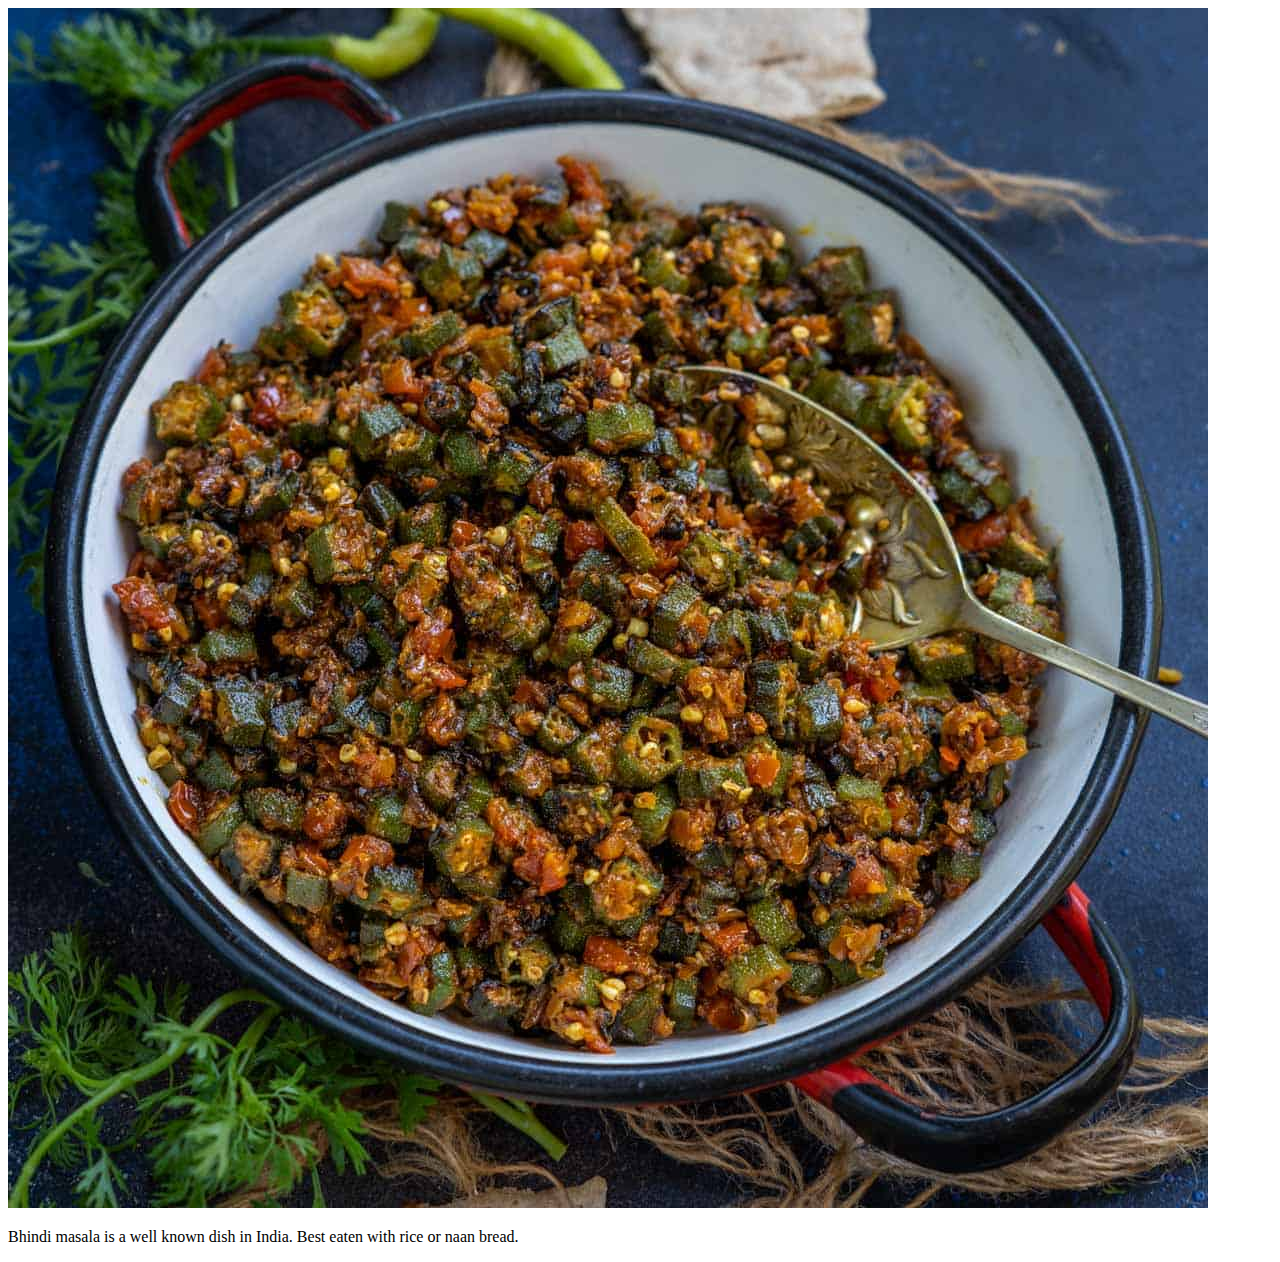
==== recipes/bhindimasala.html @ 776b1b79 "Added new images and links to recipe website" ====
<!DOCTYPE html>
<html lang="en">
<head>
    <meta charset="UTF-8">
    <meta http-equiv="X-UA-Compatible" content="IE=edge">
    <meta name="viewport" content="width=device-width, initial-scale=1.0">
    <title>Bhindi Masala</title>
</head>
<body>
    <img src="images/Bhindi masala.jpeg" alt="Bhindi">
    <p>Bhindi masala is a well known dish in India. Best eaten with rice or naan bread.</p>
    
</body>
</html>
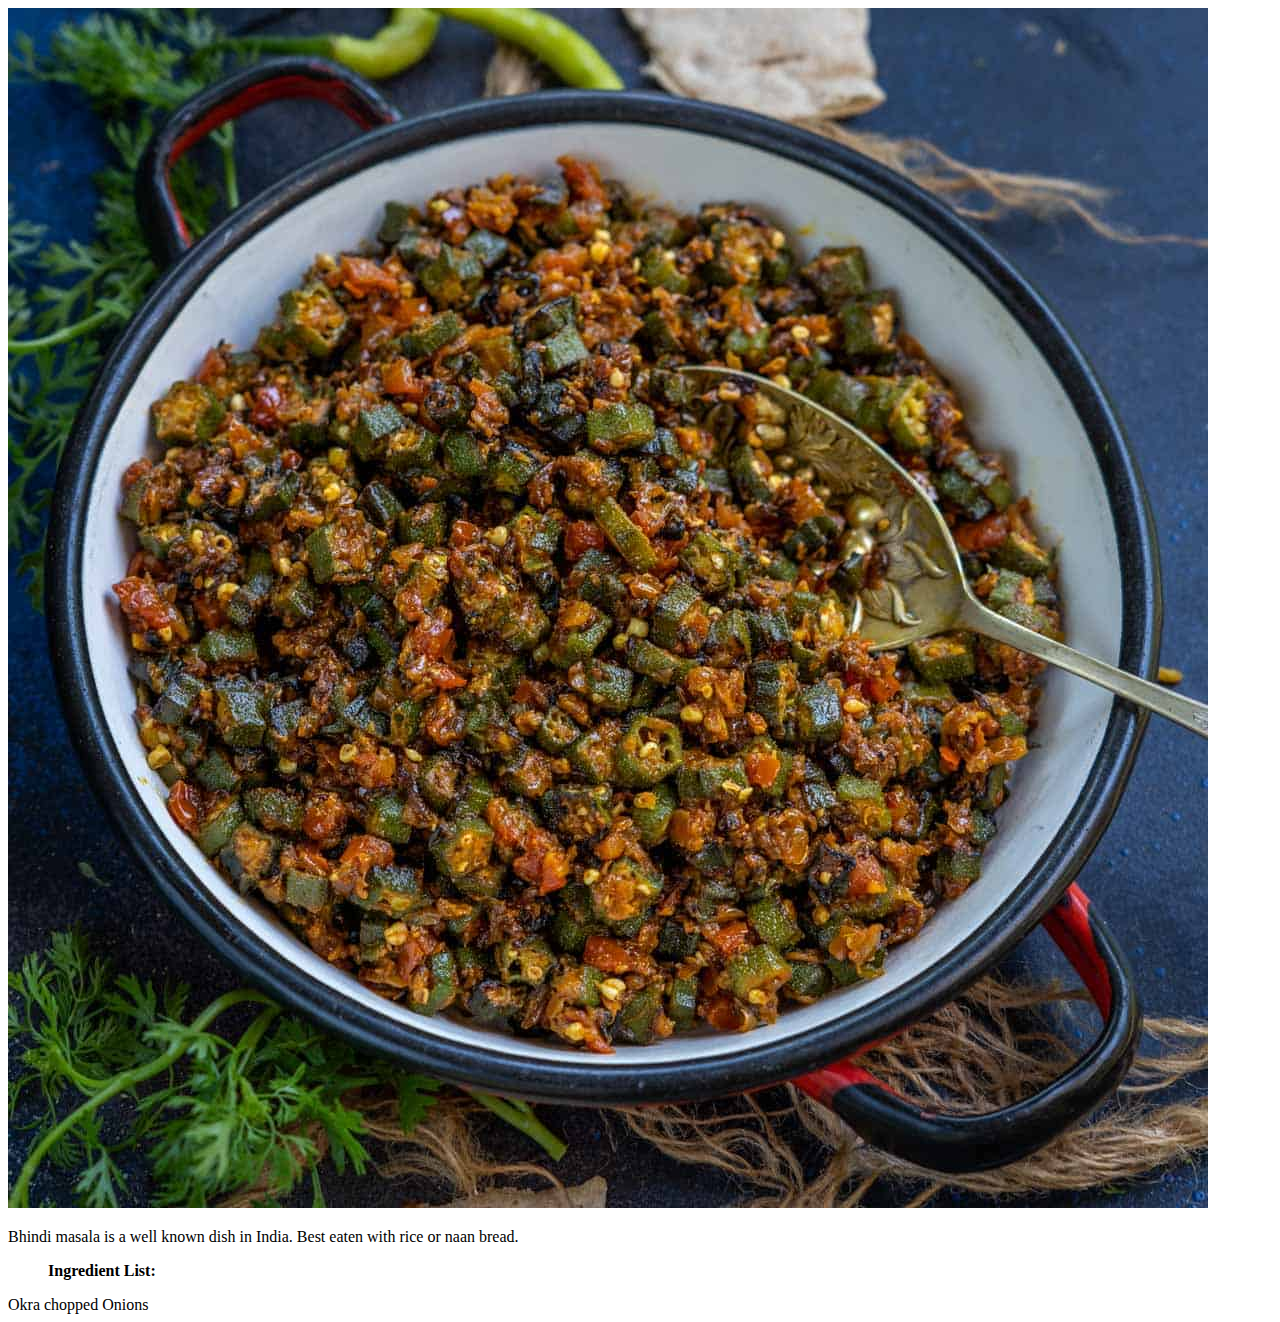
==== commit 2ce6386c: "Added ingredient list to bhindimasala" ====
--- a/recipes/bhindimasala.html
+++ b/recipes/bhindimasala.html
@@ -9,6 +9,9 @@
 <body>
     <img src="images/Bhindi masala.jpeg" alt="Bhindi">
     <p>Bhindi masala is a well known dish in India. Best eaten with rice or naan bread.</p>
-    
+<ul><strong>Ingredient List:</strong></ul>
+    <il>Okra chopped</il>
+    <il>Onions</il>
+    <il></il>
 </body>
 </html>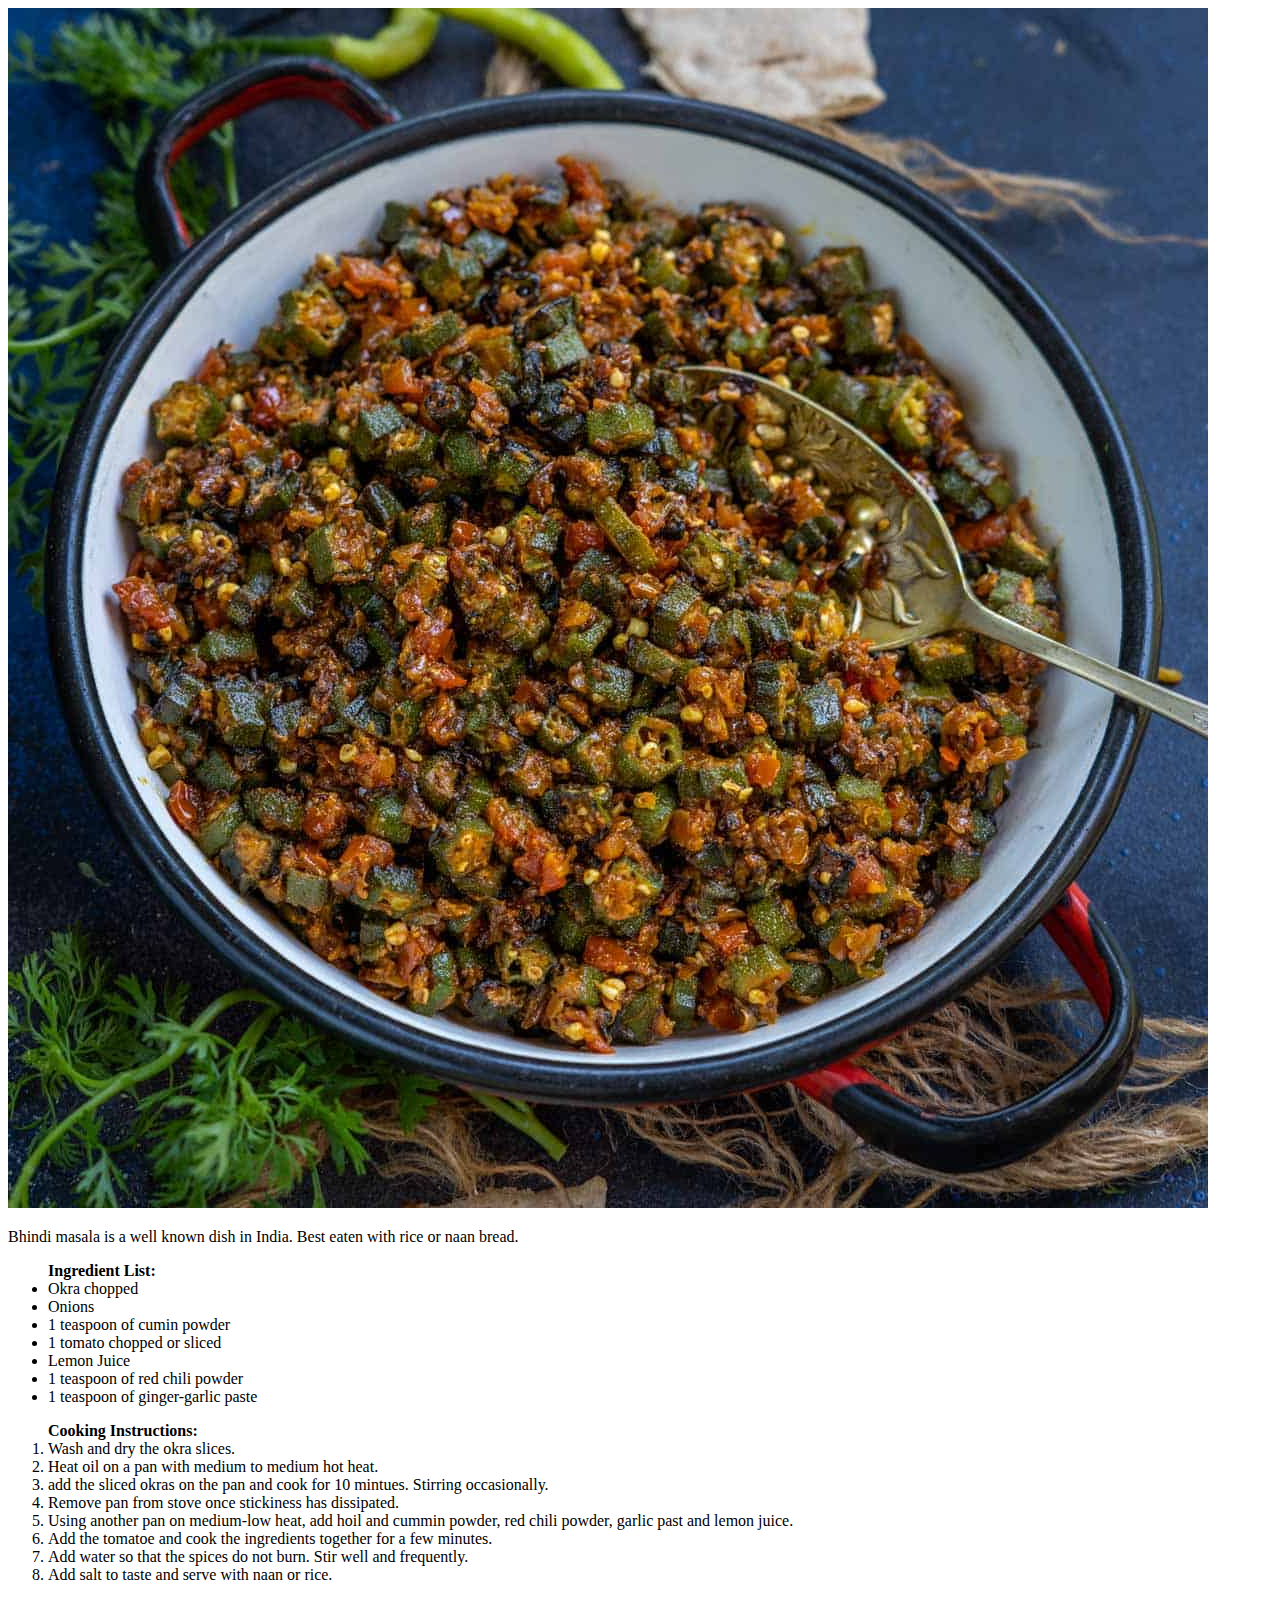
==== commit 417dc009: "Added more ingredients and corrected spelling." ====
--- a/recipes/bhindimasala.html
+++ b/recipes/bhindimasala.html
@@ -9,9 +9,23 @@
 <body>
     <img src="images/Bhindi masala.jpeg" alt="Bhindi">
     <p>Bhindi masala is a well known dish in India. Best eaten with rice or naan bread.</p>
-<ul><strong>Ingredient List:</strong></ul>
-    <il>Okra chopped</il>
-    <il>Onions</il>
-    <il></il>
+<ul><strong>Ingredient List:</strong>
+    <li>Okra chopped</li>
+    <li>Onions</li>
+    <li>1 teaspoon of cumin powder</li>
+    <li>1 tomato chopped or sliced</li>
+    <li>Lemon Juice</li>
+    <li>1 teaspoon of red chili powder</li>
+    <li>1 teaspoon of ginger-garlic paste</li></ul>
+<ol><strong>Cooking Instructions:</strong>
+    <li>Wash and dry the okra slices.</li>
+    <li>Heat oil on a pan with medium to medium hot heat.</li>
+    <li>add the sliced okras on the pan and cook for 10 mintues. Stirring occasionally.</li>
+    <li>Remove pan from stove once stickiness has dissipated.</li>
+    <li>Using another pan on medium-low heat, add hoil and cummin powder, red chili powder, garlic past and lemon juice.</li>
+    <li>Add the tomatoe and cook the ingredients together for a few minutes.</li>
+    <li>Add water so that the spices do not burn. Stir well and frequently.</li>
+    <li>Add salt to taste and serve with naan or rice.</li>
+</ol>
 </body>
 </html>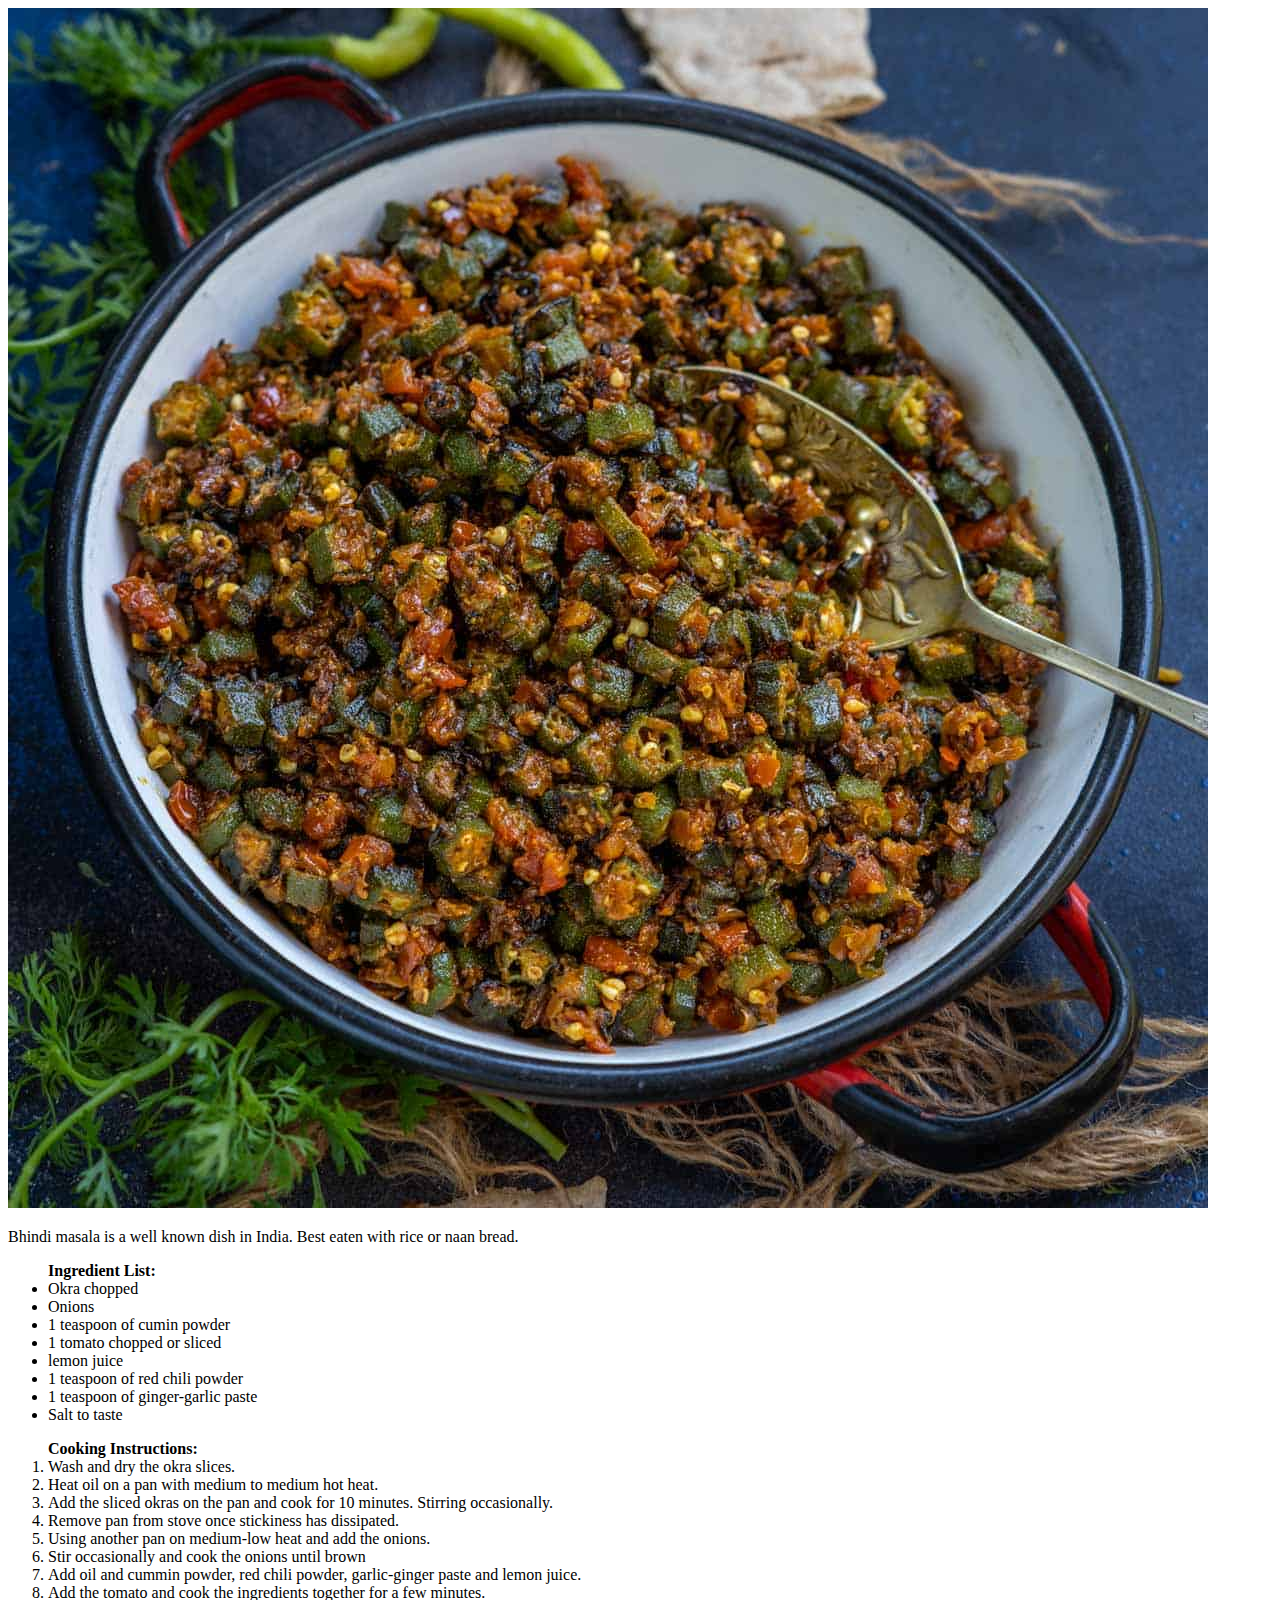
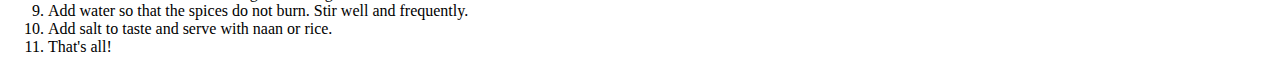
==== commit 5bf88855: "Fixed spelling and added more instructions." ====
--- a/recipes/bhindimasala.html
+++ b/recipes/bhindimasala.html
@@ -14,18 +14,22 @@
     <li>Onions</li>
     <li>1 teaspoon of cumin powder</li>
     <li>1 tomato chopped or sliced</li>
-    <li>Lemon Juice</li>
+    <li>lemon juice</li>
     <li>1 teaspoon of red chili powder</li>
-    <li>1 teaspoon of ginger-garlic paste</li></ul>
+    <li>1 teaspoon of ginger-garlic paste</li>
+    <li>Salt to taste</li></ul>
 <ol><strong>Cooking Instructions:</strong>
     <li>Wash and dry the okra slices.</li>
     <li>Heat oil on a pan with medium to medium hot heat.</li>
-    <li>add the sliced okras on the pan and cook for 10 mintues. Stirring occasionally.</li>
+    <li>Add the sliced okras on the pan and cook for 10 minutes. Stirring occasionally.</li>
     <li>Remove pan from stove once stickiness has dissipated.</li>
-    <li>Using another pan on medium-low heat, add hoil and cummin powder, red chili powder, garlic past and lemon juice.</li>
-    <li>Add the tomatoe and cook the ingredients together for a few minutes.</li>
+    <li>Using another pan on medium-low heat and add the onions.</li>
+    <li>Stir occasionally and cook the onions until brown</li>
+    <li>Add oil and cummin powder, red chili powder, garlic-ginger paste and lemon juice.</li>
+    <li>Add the tomato and cook the ingredients together for a few minutes.</li>
     <li>Add water so that the spices do not burn. Stir well and frequently.</li>
     <li>Add salt to taste and serve with naan or rice.</li>
+    <li>That's all!</li>
 </ol>
 </body>
 </html>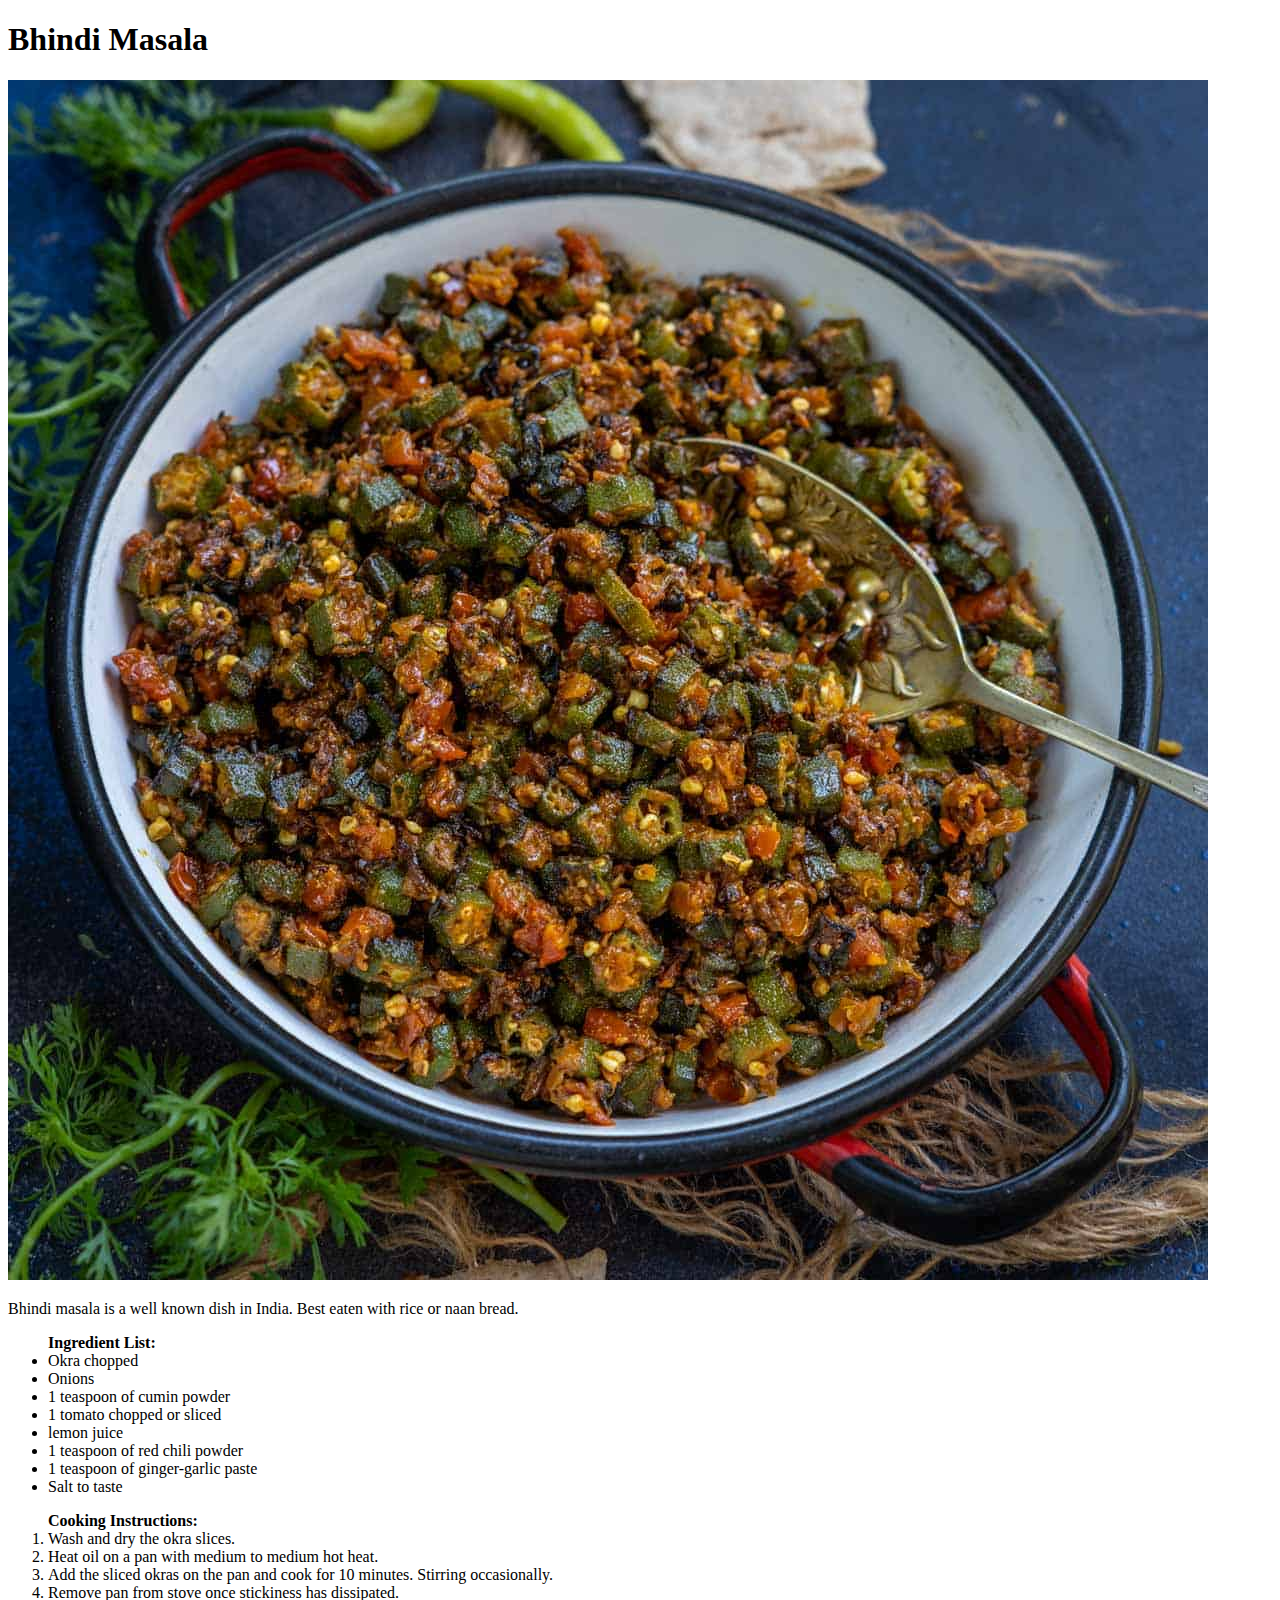
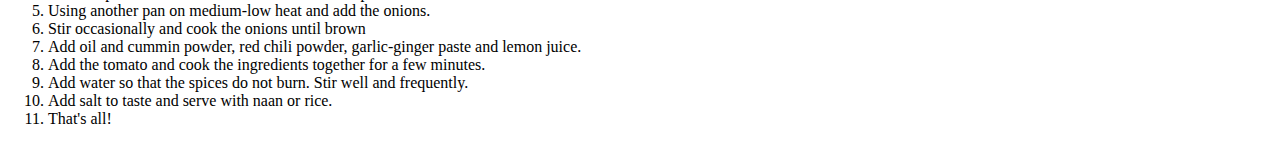
==== commit 13543b3c: "New CSS edits" ====
--- a/recipes/bhindimasala.html
+++ b/recipes/bhindimasala.html
@@ -1,15 +1,17 @@
 <!DOCTYPE html>
 <html lang="en">
 <head>
+    <link rel="stylesheet" href="styles-3.css">
     <meta charset="UTF-8">
     <meta http-equiv="X-UA-Compatible" content="IE=edge">
     <meta name="viewport" content="width=device-width, initial-scale=1.0">
     <title>Bhindi Masala</title>
 </head>
 <body>
-    <img src="images/Bhindi masala.jpeg" alt="Bhindi">
-    <p>Bhindi masala is a well known dish in India. Best eaten with rice or naan bread.</p>
-<ul><strong>Ingredient List:</strong>
+    <h1 class="title1">Bhindi Masala</h1>
+    <img class="image1" src="images/Bhindi masala.jpeg" alt="Bhindi">
+    <p class="text1">Bhindi masala is a well known dish in India. Best eaten with rice or naan bread.</p>
+<div><ul><strong>Ingredient List:</strong>
     <li>Okra chopped</li>
     <li>Onions</li>
     <li>1 teaspoon of cumin powder</li>
@@ -30,6 +32,6 @@
     <li>Add water so that the spices do not burn. Stir well and frequently.</li>
     <li>Add salt to taste and serve with naan or rice.</li>
     <li>That's all!</li>
-</ol>
+</ol></div>
 </body>
 </html>